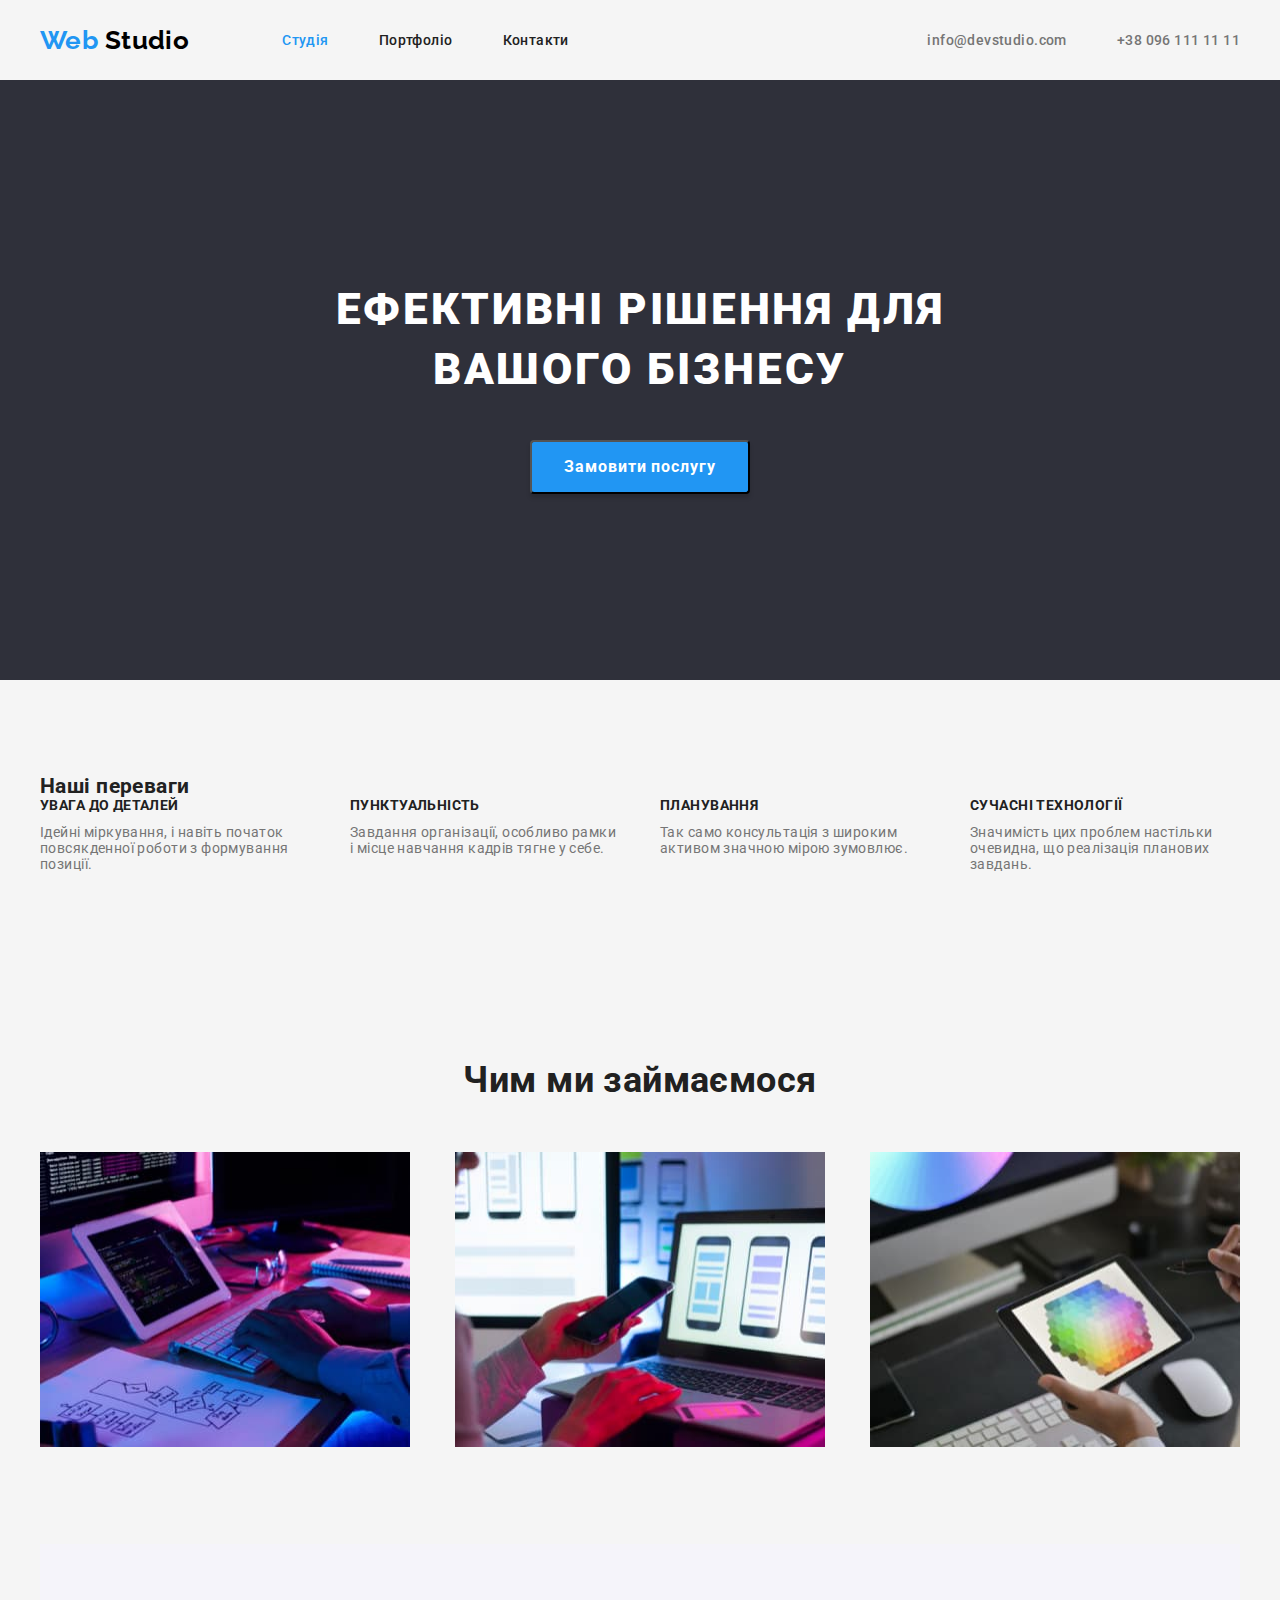
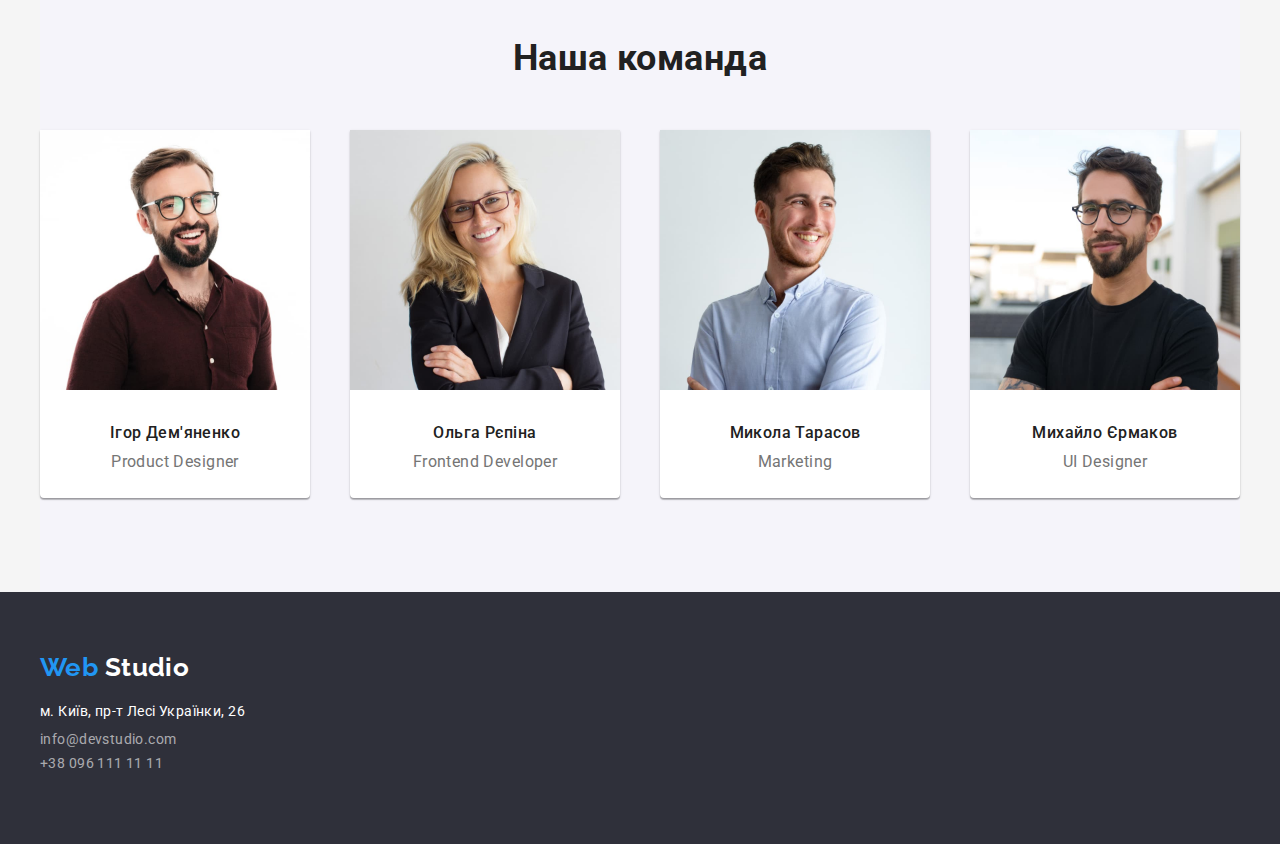
==== index.html @ baae4307 "make main flex styles" ====
<!DOCTYPE html>
<html lang="uk">
  <head>
    <meta charset="UTF-8">
    <meta http-equiv="X-UA-Compatible" content="IE=edge">
    <meta name="viewport" content="width=device-width, initial-scale=1.0">
    <title>WebStudio</title>
    <link rel="preconnect" href="https://fonts.googleapis.com">
    <link rel="preconnect" href="https://fonts.gstatic.com" crossorigin>
    <link href="https://fonts.googleapis.com/css2?family=Raleway:wght@700&family=Roboto:wght@400;500;700;900&display=swap" rel="stylesheet">
    <link rel="stylesheet" href="https://cdnjs.cloudflare.com/ajax/libs/modern-normalize/1.1.0/modern-normalize.min.css">
    <link rel="stylesheet" href="./css/styles.css">
  </head>
  <body>
    <header>
      <div class="container header-menu">
        <a href="./index.html" class="logo" lang="en"><span class="logo-accent">Web</span> Studio</a>
        <nav>
          <ul class="site-nav list">
            <li class="item"><a href="" class="link current">Студія</a></li>
            <li class="item"><a href="./portfolio.html" class="link">Портфоліо</a></li>
            <li class="item"><a href="" class="link">Контакти</a></li>
          </ul>
        </nav>
        <ul class="address-items list">
          <li class="item"><a href="mailto:info@devstudio.com" class="nav-adress">info@devstudio.com</a></li>
          <li class="item"><a href="tel:+380961111111" class="nav-adress">+38 096 111 11 11</a></li>
        </ul>
      </div>
    </header>

    <main>
      <section class="hero">
        <h1 class="hero-title">Ефективні рішення для вашого бізнесу</h1>
        <button type="button" class="button">Замовити послугу</button>
      </section>

      <section class="section container">
        <h2>Наші переваги</h2>
        <ul class="benefits list">
          <li class="thesis item">
            <h3 class="subheader">УВАГА ДО ДЕТАЛЕЙ</h3>
            <p class="description"> Ідейні міркування, і навіть початок повсякденної роботи з формування позиції. </p>
          </li>
          <li class="thesis item">
            <h3 class="subheader">ПУНКТУАЛЬНІСТЬ</h3>
            <p class="description"> Завдання організації, особливо рамки і місце навчання кадрів тягне у себе. </p>
          </li>
          <li class="thesis item">
            <h3 class="subheader">ПЛАНУВАННЯ</h3>
            <p class="description"> Так само консультація з широким активом значною мірою зумовлює. </p>
          </li>
          <li class="thesis item">
            <h3 class="subheader">СУЧАСНІ ТЕХНОЛОГІЇ</h3>
            <p class="description"> Значимість цих проблем настільки очевидна, що реалізація планових завдань. </p>
          </li>
        </ul>
      </section>

      <section class="section container">
        <h2 class="title">Чим ми займаємося</h2>
        <ul class="pictures list">
          <li class="item">
            <img src="./images/box1.jpg" alt="праця за комп'ютером" width="370" height="295">
          </li>
          <li class="item">
            <img src="./images/box2.jpg" alt="смартфон в руці" width="370" height="295">
          </li>
          <li class="item">
            <img src="./images/box3.jpg" alt="планшет в руці" width="370" height="295">
          </li>
        </ul>
      </section>

      <section class="team-section section container">
        <h2 class="title">Наша команда</h2>
        <ul class="team-cards list">
          <li class="team-card item">
            <img src="./images/person1.jpg" alt="фото співробітника" width="270" height="260">
              <div class="team-info">
                <h3 class="team-title">Ігор Дем'яненко</h3>
                <p class="team-job-title">Product Designer</p>
              </div>
          </li>
          <li class="team-card item">
            <img src="./images/person2.jpg" alt="фото співробітника" width="270" height="260">
              <div class="team-info">
                <h3 class="team-title">Ольга Рєпіна</h3>
                <p class="team-job-title">Frontend Developer</p>
              </div>
          </li>
          <li class="team-card item">
            <img src="./images/person3.jpg" alt="фото співробітника" width="270" height="260">
              <div class="team-info">
                <h3 class="team-title">Микола Тарасов</h3>
                <p class="team-job-title">Marketing</p>
              </div>
          </li>
          <li class="team-card item">
            <img src="./images/person4.jpg" alt="фото співробітника" width="270" height="260">
            <div class="team-info">
              <h3 class="team-title">Михайло Єрмаков</h3>
              <p class="team-job-title">UI Designer</p>
            </div>
          </li>
        </ul>
      </section>
    </main>

    <footer class="footer">
      <div class="container">
        <a href="./index.html" class="logo" lang="en"><span class="logo-accent">Web</span> <span class="footer-logo">Studio</span></a>
        <address>
          <p class="address">м. Київ, пр-т Лесі Українки, 26</p>
          <ul class="list">
            <li><a href="mailto:info@devstudio.com" class="adress-contacts">info@devstudio.com</a></li>
            <li><a href="tel:+380961111111" class="adress-contacts">+38 096 111 11 11</a></li>
          </ul>
        </address>
      </div>
    </footer>

  </body>
</html>
---- css/styles.css ----
/* колір основного тексту #212121 */
/* допоміжний колір тексту  #757575 */
/* background #F5F5F5 */
/* допоміжний колір фону #F5F4FA  */
/* background footer #2F303A */
/* акцент #2196F3 */

/* Common classes */

:root {
    --primary-text-color: #212121;
    --secondary-text-color: #757575;
    --primary-background-color: #F5F5F5;
    --secondary-background-color: #F5F4FA;
    --background-footer: #2F303A;
    --accent-color: #2196F3;
}

body {
    background-color: var(--primary-background-color);
    color: var(--primary-text-color);
    font-family: Roboto, sans-serif;
    font-size: 14px;
    letter-spacing: 0.03em;
}

.list {
    padding: 0;
    margin: 0;
    list-style: none;
}

a {
    text-decoration: none;
}

.container {
    width: 1200px;
    margin: 0 auto;
}

h1, h2, h3, p {
    margin: 0;
    padding: 0;
}

/* Header */

.header-menu {
    display: flex;
    align-items: center;
    height: 80px;
}

/* Logo */

.logo {
    font-family: Raleway, sans-serif;
    font-weight: 700;
    font-size: 26px;
    line-height: 1.19;
    color: #000;
}

.logo-accent {
    color: var(--accent-color);
}

/* Site nav */
.site-nav {
    display: flex;
    margin-left: 93px;
}

.site-nav .item {
    margin-right: 50px;
    /*justify-content: space-between;*/
}

.site-nav .item:last-child {
    margin-right: 0;
}

.site-nav .link {
    color: var(--primary-text-color);
    font-weight: 500;
    line-height: 1.14;
    
}

.site-nav .link:hover,
.site-nav .link:focus {
    color: var(--accent-color);
}

.site-nav .link.current {
    color: var(--accent-color);
}

.nav-adress {
    font-weight: 500;
    line-height: 1.14;
    color: var(--secondary-text-color);
}

.nav-adress:hover,
.nav-adress:focus {
    color: var(--accent-color);
}

.address-items {
    display: flex;
    margin-left: auto;
}

.address-items .item {
    margin-right: 50px;
}

.address-items .item + .item {
    margin: 0;
}

/* Hero */

.hero {
    height: 600px;
    background-color: var(--background-footer);
    text-align: center;
    padding: 200px 0;
}

.hero-title {
    font-weight: 900;
    font-size: 44px;
    line-height: 1.36;
    letter-spacing: 0.06em;
    text-transform: uppercase;
    color: #FFFFFF;
    width: 696px;
    margin: 0 auto;
}

.button {
    display: inline-block;
    background: var(--accent-color);
    box-shadow: 0px 4px 4px rgba(0, 0, 0, 0.15);
    border-radius: 4px;
    font-weight: 700;
    font-size: 16px;
    line-height: 1.87;
    text-align: center;
    color: #FFFFFF;
    cursor: pointer;
    letter-spacing: 0.06em;
    padding: 10px 32px;
    margin-top: 40px;
}

/* Sections */
.section {
    padding: 94px 0;
}

.benefits {
    display: flex;
    justify-content: space-between;
}

.thesis {
    width: 270px;
}

.subheader {
    font-size: inherit;
    font-weight: 700;
    line-height: 1.14;
    text-transform: uppercase;
    margin-bottom: 10px;
}

.description {
    color: var(--secondary-text-color);
}

.title {
    font-weight: 700;
    font-size: 36px;
    line-height: 1.16;
    text-align: center;
    margin-bottom: 50px;
}

.pictures {
    display: flex;
    justify-content: space-between;
    
}

.pictures .item:not(:last-child) {
    margin-right: 30px;
}

/* Team info */

.team-section {
    background-color: var(--secondary-background-color);
}

.team-cards {
    display: flex;
    justify-content: space-between;
}

.team-card {
    width: 270px;
    height: 368px;
    background-color: white;
    box-shadow: 0px 1px 3px rgba(0, 0, 0, 0.12), 0px 1px 1px rgba(0, 0, 0, 0.14), 0px 2px 1px rgba(0, 0, 0, 0.2);
    border-radius: 0px 0px 4px 4px;
}
.team-card:hover {
    filter: drop-shadow(0px 4px 4px rgba(0, 0, 0, 0.25));
}

.team-info {
    padding: 30px 0;
}

.team-title {
    font-weight: 500;
    font-size: 16px;
    line-height: 1.19;
    text-align: center;
    margin-bottom: 10px;
}

.team-job-title {
    font-size: 16px;
    line-height: 1.19;
    text-align: center;
    color: var(--secondary-text-color);
}

/* Footer */

.address {
    font-style: normal;
    color: #fff;
    margin-top: 20px;
    margin-bottom: 9px;
}

.adress-contacts {
    color: rgba(255, 255, 255, 0.6);
    font-style: normal;
    text-decoration: none;
    line-height: 1.71;
    margin-bottom: 9px;
}

.footer {
    background-color: var(--background-footer);
    height: 252px;
    padding: 60px 0;
}

.footer-logo {
    color: #fff;
}
/* Portfolio */

.button-list {
    display: flex;
    justify-content: center;
}

.button-list .item:not(:last-child) {
    margin-right: 8px;
}

.button-menu {
    font-family: inherit;
    font-weight: 500;
    font-size: 16px;
    line-height: 1.63;
    text-align: center;
    color: var(--primary-text-color);
    background-color: var(--secondary-background-color);
    cursor: pointer;
    letter-spacing: 0.03em;
    border: none;
    padding: 6px 22px;
    border-radius: 4px;
    margin-bottom: 50px;
}

.button-menu:hover, 
.button-menu:focus {
    background-color: var(--accent-color);
    color: #fff;
}

.cards {
    display: flex;
    flex-wrap: wrap;
    justify-content:space-between;
}

.project-card {
    width: 370px;
    height: 404px;
    background-color: #fff;
    border: 1px solid #EEEEEE;
    margin-bottom: 30px;
}

.project-info {
    margin: 20px 24px;
}

.card-header {
    font-weight: 700;
    font-size: 18px;
    line-height: 2;
    color: var(--primary-text-color);
    letter-spacing: 0.06em;
}

.card-descr {
    font-size: 16px;
    line-height: 1.88;
    color: var(--secondary-text-color);
    letter-spacing: 0.03em;
}
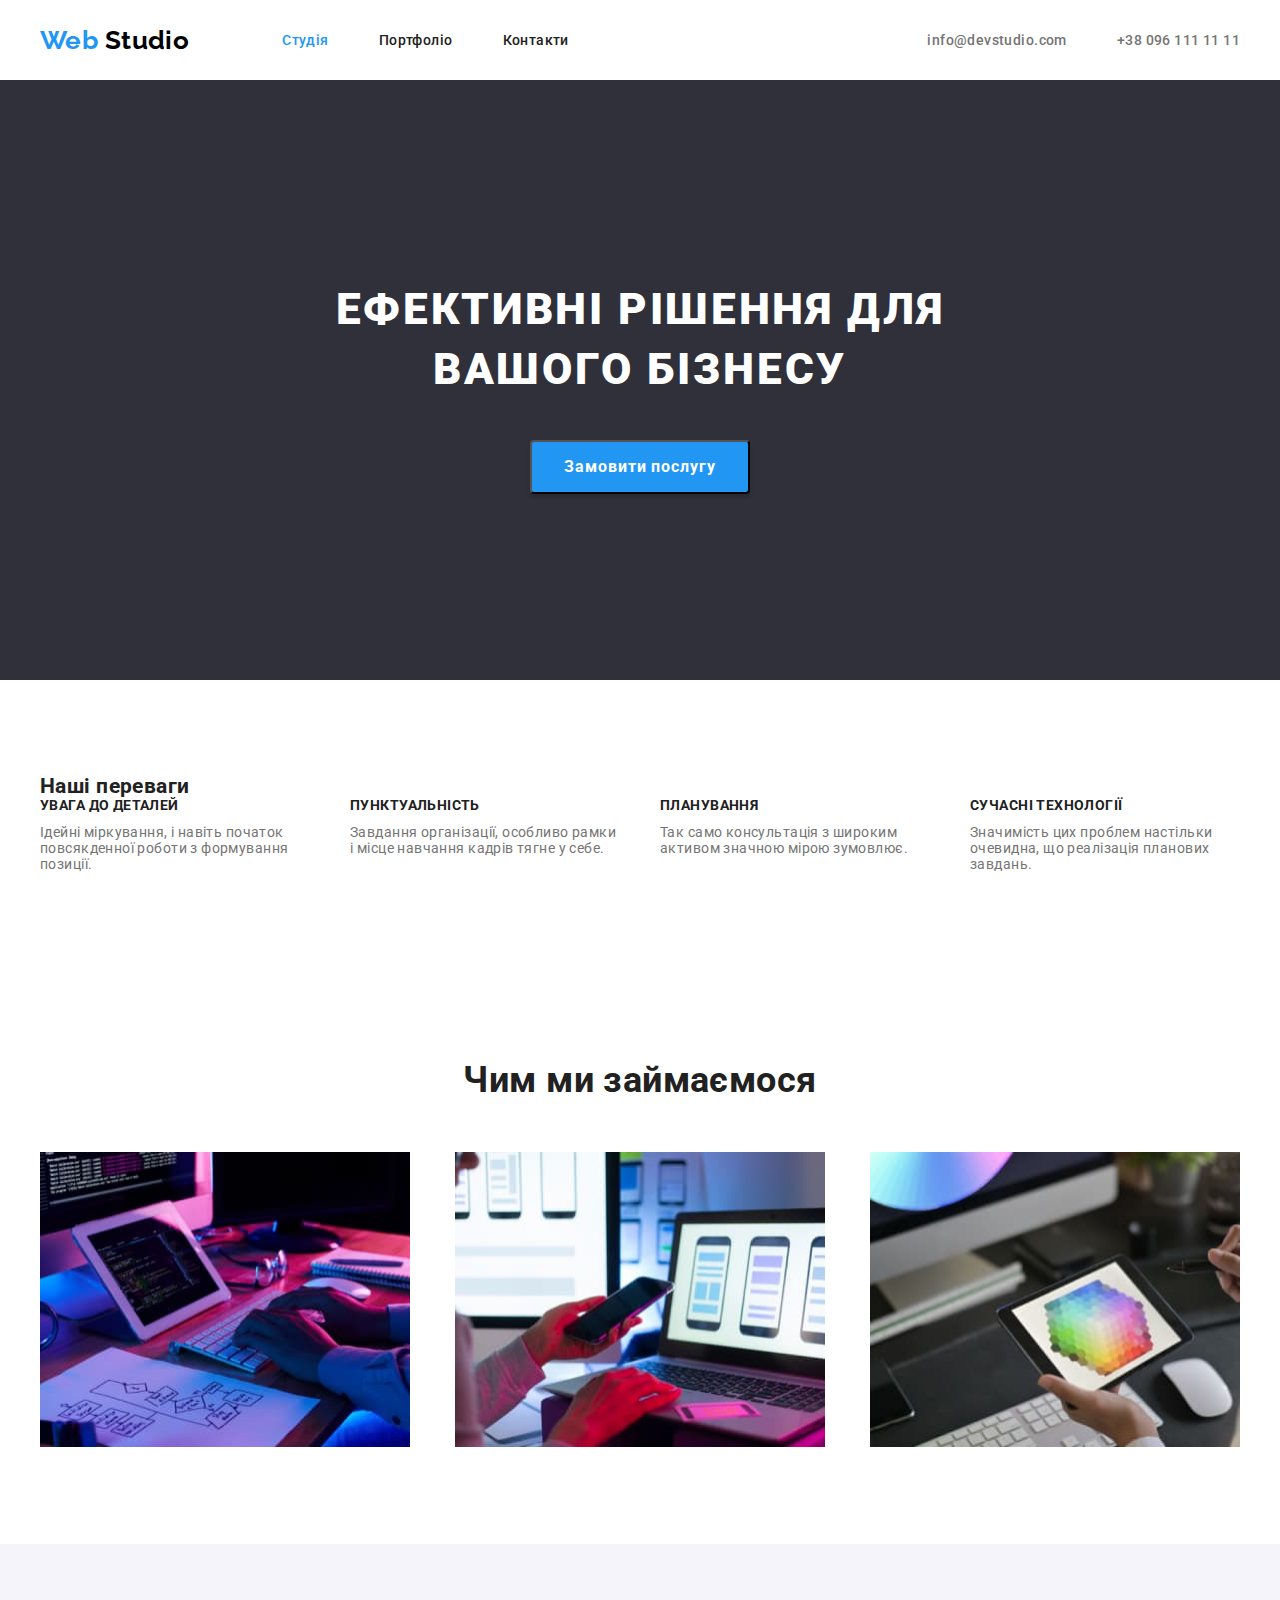
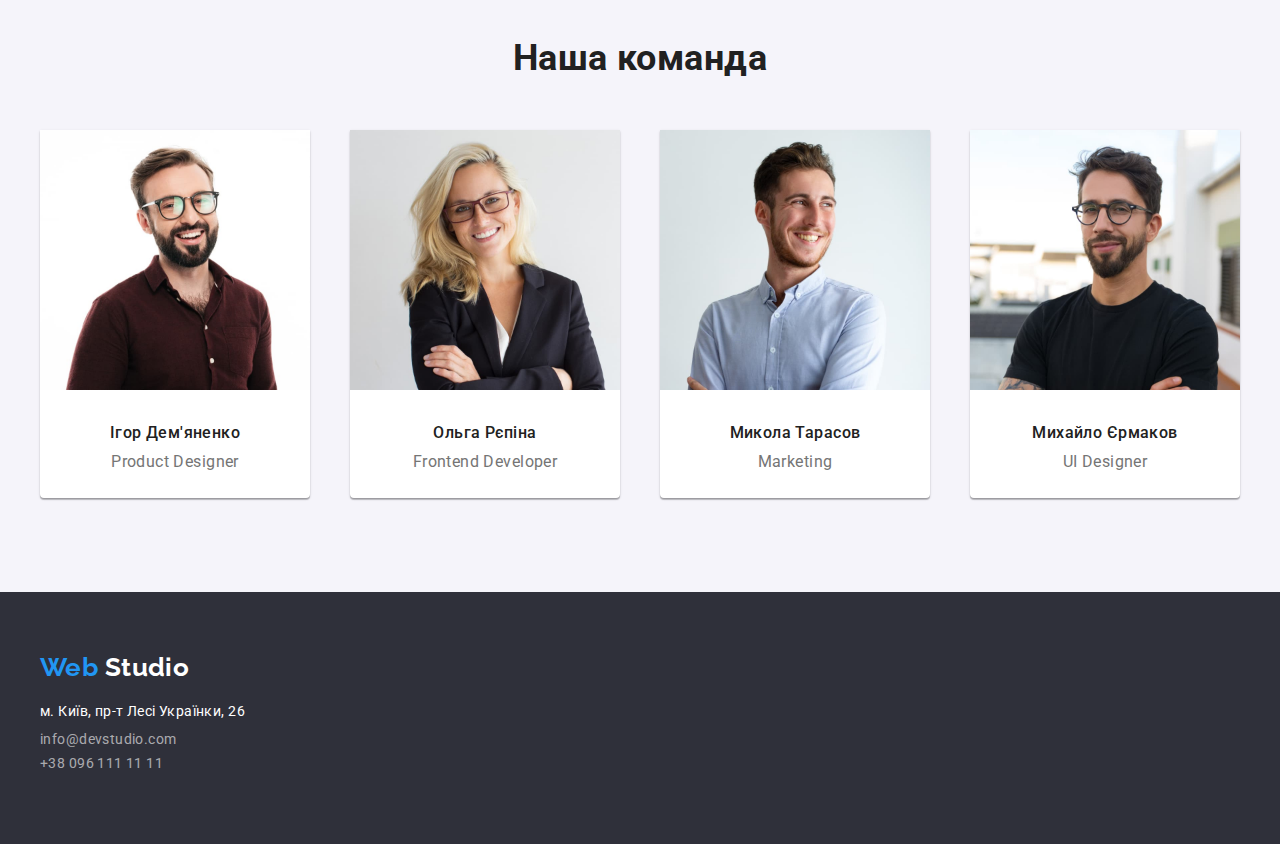
==== commit 0ecd5fa7: "make color edits" ====
--- a/index.html
+++ b/index.html
@@ -72,38 +72,40 @@
         </ul>
       </section>
 
-      <section class="team-section section container">
-        <h2 class="title">Наша команда</h2>
-        <ul class="team-cards list">
-          <li class="team-card item">
-            <img src="./images/person1.jpg" alt="фото співробітника" width="270" height="260">
+      <section class="team-section section">
+        <div class="container">
+          <h2 class="title">Наша команда</h2>
+          <ul class="team-cards list">
+            <li class="team-card item">
+              <img src="./images/person1.jpg" alt="фото співробітника" width="270" height="260">
+                <div class="team-info">
+                  <h3 class="team-title">Ігор Дем'яненко</h3>
+                  <p class="team-job-title">Product Designer</p>
+                </div>
+            </li>
+            <li class="team-card item">
+              <img src="./images/person2.jpg" alt="фото співробітника" width="270" height="260">
+                <div class="team-info">
+                  <h3 class="team-title">Ольга Рєпіна</h3>
+                  <p class="team-job-title">Frontend Developer</p>
+                </div>
+            </li>
+            <li class="team-card item">
+              <img src="./images/person3.jpg" alt="фото співробітника" width="270" height="260">
+                <div class="team-info">
+                  <h3 class="team-title">Микола Тарасов</h3>
+                  <p class="team-job-title">Marketing</p>
+                </div>
+            </li>
+            <li class="team-card item">
+              <img src="./images/person4.jpg" alt="фото співробітника" width="270" height="260">
               <div class="team-info">
-                <h3 class="team-title">Ігор Дем'яненко</h3>
-                <p class="team-job-title">Product Designer</p>
+                <h3 class="team-title">Михайло Єрмаков</h3>
+                <p class="team-job-title">UI Designer</p>
               </div>
-          </li>
-          <li class="team-card item">
-            <img src="./images/person2.jpg" alt="фото співробітника" width="270" height="260">
-              <div class="team-info">
-                <h3 class="team-title">Ольга Рєпіна</h3>
-                <p class="team-job-title">Frontend Developer</p>
-              </div>
-          </li>
-          <li class="team-card item">
-            <img src="./images/person3.jpg" alt="фото співробітника" width="270" height="260">
-              <div class="team-info">
-                <h3 class="team-title">Микола Тарасов</h3>
-                <p class="team-job-title">Marketing</p>
-              </div>
-          </li>
-          <li class="team-card item">
-            <img src="./images/person4.jpg" alt="фото співробітника" width="270" height="260">
-            <div class="team-info">
-              <h3 class="team-title">Михайло Єрмаков</h3>
-              <p class="team-job-title">UI Designer</p>
-            </div>
-          </li>
-        </ul>
+            </li>
+          </ul>
+        </div>
       </section>
     </main>
 
--- a/css/styles.css
+++ b/css/styles.css
@@ -11,7 +11,7 @@
 :root {
     --primary-text-color: #212121;
     --secondary-text-color: #757575;
-    --primary-background-color: #F5F5F5;
+    --primary-background-color: #fff;
     --secondary-background-color: #F5F4FA;
     --background-footer: #2F303A;
     --accent-color: #2196F3;
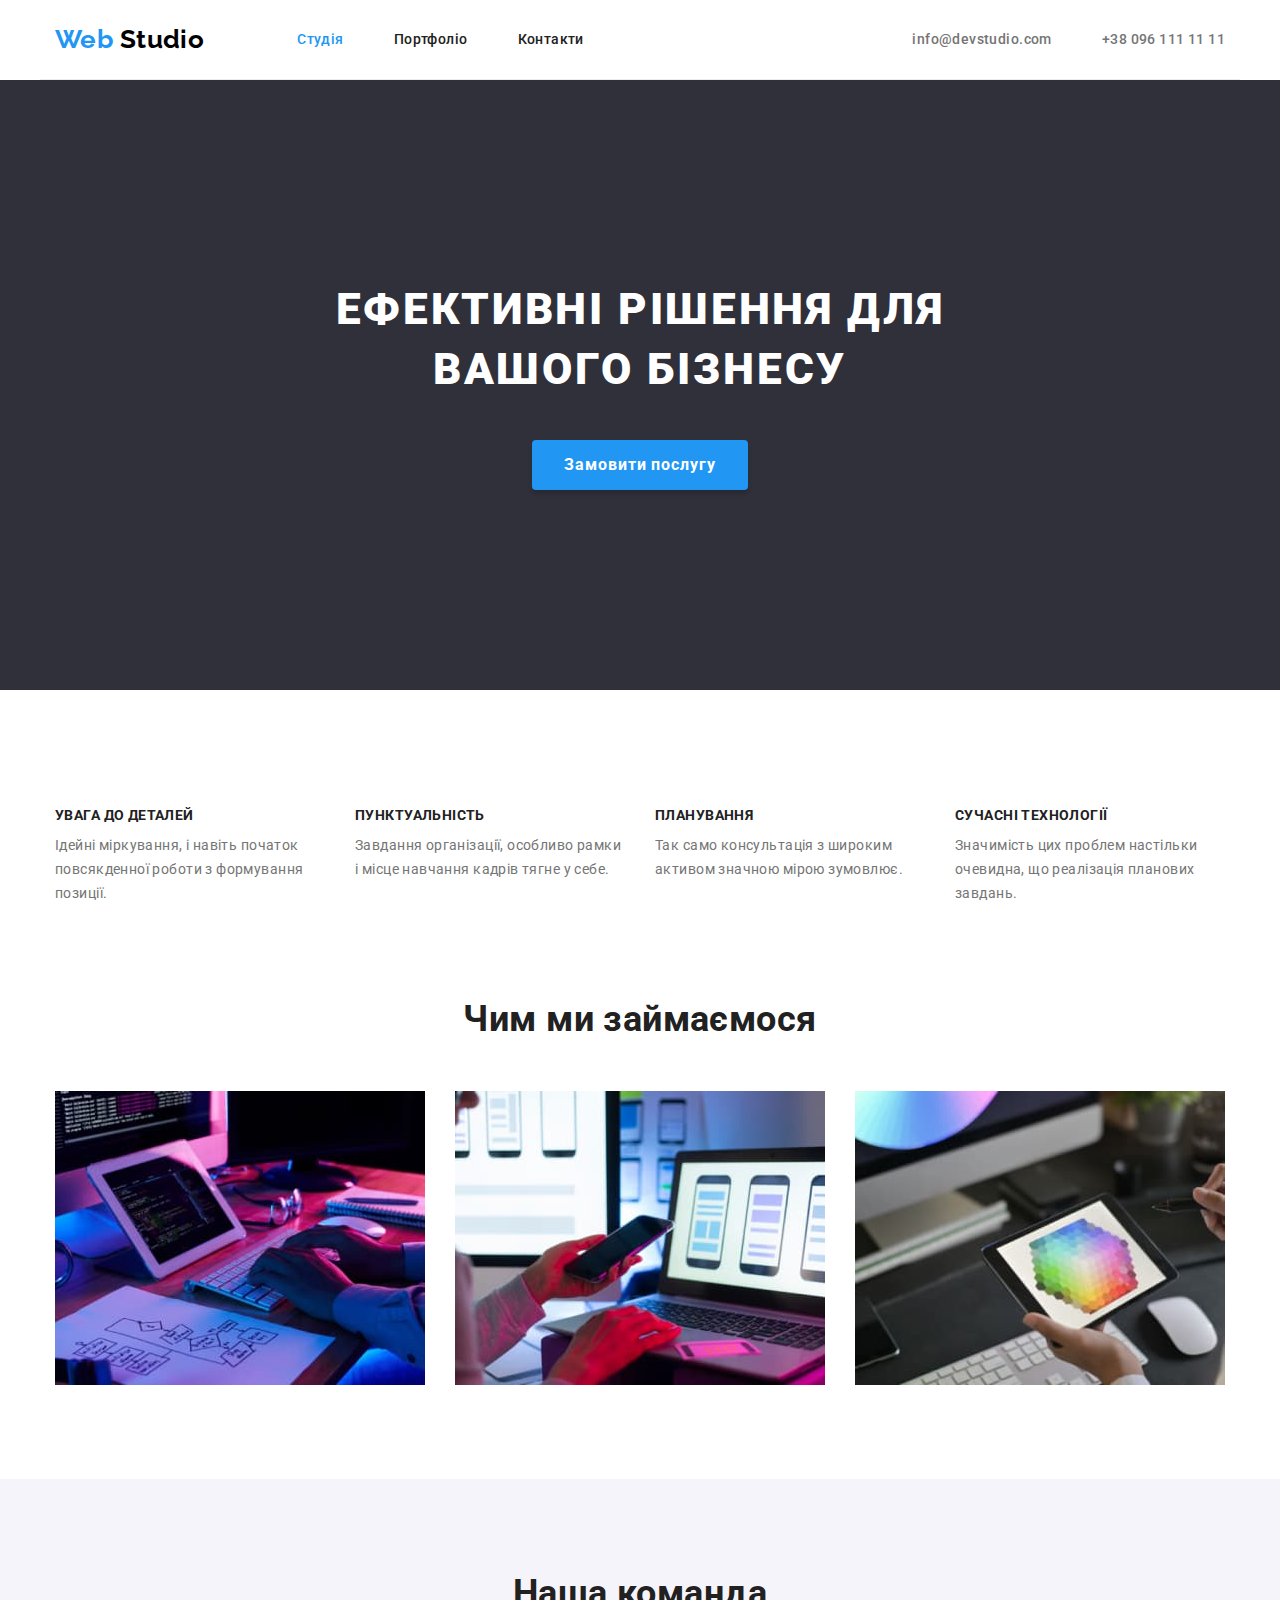
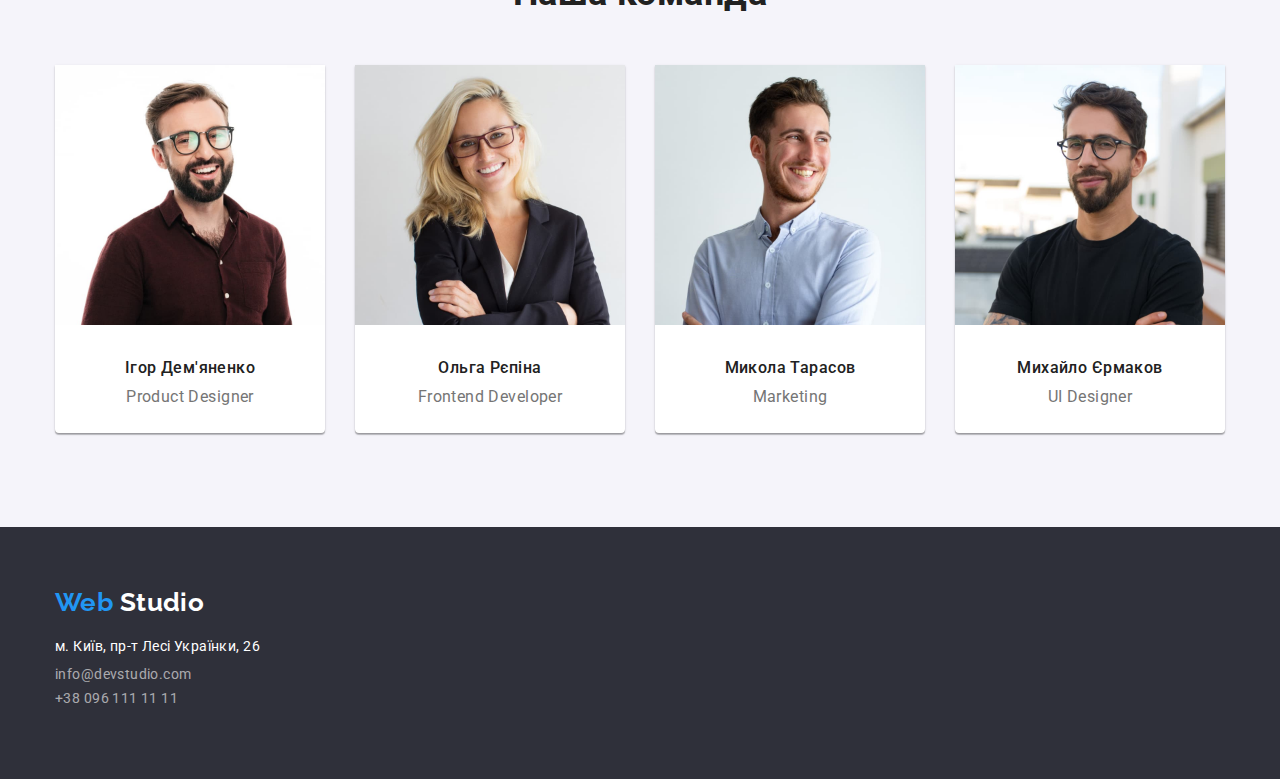
==== commit 43857dc4: "make edits" ====
--- a/index.html
+++ b/index.html
@@ -19,7 +19,7 @@
           <ul class="site-nav list">
             <li class="item"><a href="" class="link current">Студія</a></li>
             <li class="item"><a href="./portfolio.html" class="link">Портфоліо</a></li>
-            <li class="item"><a href="" class="link">Контакти</a></li>
+            <li class="item"><a href="#contacts" class="link">Контакти</a></li>
           </ul>
         </nav>
         <ul class="address-items list">
@@ -35,41 +35,45 @@
         <button type="button" class="button">Замовити послугу</button>
       </section>
 
-      <section class="section container">
-        <h2>Наші переваги</h2>
-        <ul class="benefits list">
-          <li class="thesis item">
-            <h3 class="subheader">УВАГА ДО ДЕТАЛЕЙ</h3>
-            <p class="description"> Ідейні міркування, і навіть початок повсякденної роботи з формування позиції. </p>
-          </li>
-          <li class="thesis item">
-            <h3 class="subheader">ПУНКТУАЛЬНІСТЬ</h3>
-            <p class="description"> Завдання організації, особливо рамки і місце навчання кадрів тягне у себе. </p>
-          </li>
-          <li class="thesis item">
-            <h3 class="subheader">ПЛАНУВАННЯ</h3>
-            <p class="description"> Так само консультація з широким активом значною мірою зумовлює. </p>
-          </li>
-          <li class="thesis item">
-            <h3 class="subheader">СУЧАСНІ ТЕХНОЛОГІЇ</h3>
-            <p class="description"> Значимість цих проблем настільки очевидна, що реалізація планових завдань. </p>
-          </li>
-        </ul>
+      <section class="section benefits-section">
+        <div class="container">
+          <h2 class="hidden-title">Наші переваги</h2>
+          <ul class="benefits list">
+            <li class="thesis item">
+              <h3 class="subheader">УВАГА ДО ДЕТАЛЕЙ</h3>
+              <p class="description"> Ідейні міркування, і навіть початок повсякденної роботи з формування позиції. </p>
+            </li>
+            <li class="thesis item">
+              <h3 class="subheader">ПУНКТУАЛЬНІСТЬ</h3>
+              <p class="description"> Завдання організації, особливо рамки і місце навчання кадрів тягне у себе. </p>
+            </li>
+            <li class="thesis item">
+              <h3 class="subheader">ПЛАНУВАННЯ</h3>
+              <p class="description"> Так само консультація з широким активом значною мірою зумовлює. </p>
+            </li>
+            <li class="thesis item">
+              <h3 class="subheader">СУЧАСНІ ТЕХНОЛОГІЇ</h3>
+              <p class="description"> Значимість цих проблем настільки очевидна, що реалізація планових завдань. </p>
+            </li>
+          </ul>
+        </div>
       </section>
 
-      <section class="section container">
-        <h2 class="title">Чим ми займаємося</h2>
-        <ul class="pictures list">
-          <li class="item">
-            <img src="./images/box1.jpg" alt="праця за комп'ютером" width="370" height="295">
-          </li>
-          <li class="item">
-            <img src="./images/box2.jpg" alt="смартфон в руці" width="370" height="295">
-          </li>
-          <li class="item">
-            <img src="./images/box3.jpg" alt="планшет в руці" width="370" height="295">
-          </li>
-        </ul>
+      <section class="section">
+        <div class="container">
+          <h2 class="title">Чим ми займаємося</h2>
+          <ul class="pictures list">
+            <li class="item">
+              <img src="./images/box1.jpg" alt="праця за комп'ютером" width="370" height="295" class="img-gadget">
+            </li>
+            <li class="item">
+              <img src="./images/box2.jpg" alt="смартфон в руці" width="370" height="295" class="img-gadget">
+            </li>
+            <li class="item">
+              <img src="./images/box3.jpg" alt="планшет в руці" width="370" height="295" class="img-gadget">
+            </li>
+          </ul>
+        </div>
       </section>
 
       <section class="team-section section">
@@ -112,7 +116,7 @@
     <footer class="footer">
       <div class="container">
         <a href="./index.html" class="logo" lang="en"><span class="logo-accent">Web</span> <span class="footer-logo">Studio</span></a>
-        <address>
+        <address id="contacts">
           <p class="address">м. Київ, пр-т Лесі Українки, 26</p>
           <ul class="list">
             <li><a href="mailto:info@devstudio.com" class="adress-contacts">info@devstudio.com</a></li>
--- a/css/styles.css
+++ b/css/styles.css
@@ -38,6 +38,7 @@
 .container {
     width: 1200px;
     margin: 0 auto;
+    padding: 0 15px;
 }
 
 h1, h2, h3, p {
@@ -51,6 +52,7 @@
     display: flex;
     align-items: center;
     height: 80px;
+    border-bottom: 1px solid #ECECEC;
 }
 
 /* Logo */
@@ -125,7 +127,6 @@
 /* Hero */
 
 .hero {
-    height: 600px;
     background-color: var(--background-footer);
     text-align: center;
     padding: 200px 0;
@@ -156,6 +157,7 @@
     letter-spacing: 0.06em;
     padding: 10px 32px;
     margin-top: 40px;
+    border: none;
 }
 
 /* Sections */
@@ -163,6 +165,14 @@
     padding: 94px 0;
 }
 
+.hidden-title {
+    visibility: hidden;
+}
+
+.benefits-section {
+    padding-bottom: 0;
+}
+
 .benefits {
     display: flex;
     justify-content: space-between;
@@ -182,6 +192,7 @@
 
 .description {
     color: var(--secondary-text-color);
+    line-height: 1.71;
 }
 
 .title {
@@ -200,6 +211,12 @@
 
 .pictures .item:not(:last-child) {
     margin-right: 30px;
+}
+
+.img-gadget {
+    display: block;
+    max-width: 100%;
+    height: auto;
 }
 
 /* Team info */
@@ -274,6 +291,7 @@
 .button-list {
     display: flex;
     justify-content: center;
+    margin-bottom: 50px;
 }
 
 .button-list .item:not(:last-child) {
@@ -293,7 +311,6 @@
     border: none;
     padding: 6px 22px;
     border-radius: 4px;
-    margin-bottom: 50px;
 }
 
 .button-menu:hover, 
@@ -310,14 +327,14 @@
 
 .project-card {
     width: 370px;
-    height: 404px;
-    background-color: #fff;
-    border: 1px solid #EEEEEE;
     margin-bottom: 30px;
 }
 
 .project-info {
-    margin: 20px 24px;
+    padding: 20px 24px;
+    border-left: 1px solid #EEEEEE;
+    border-right: 1px solid #EEEEEE;
+    border-bottom: 1px solid #EEEEEE;
 }
 
 .card-header {
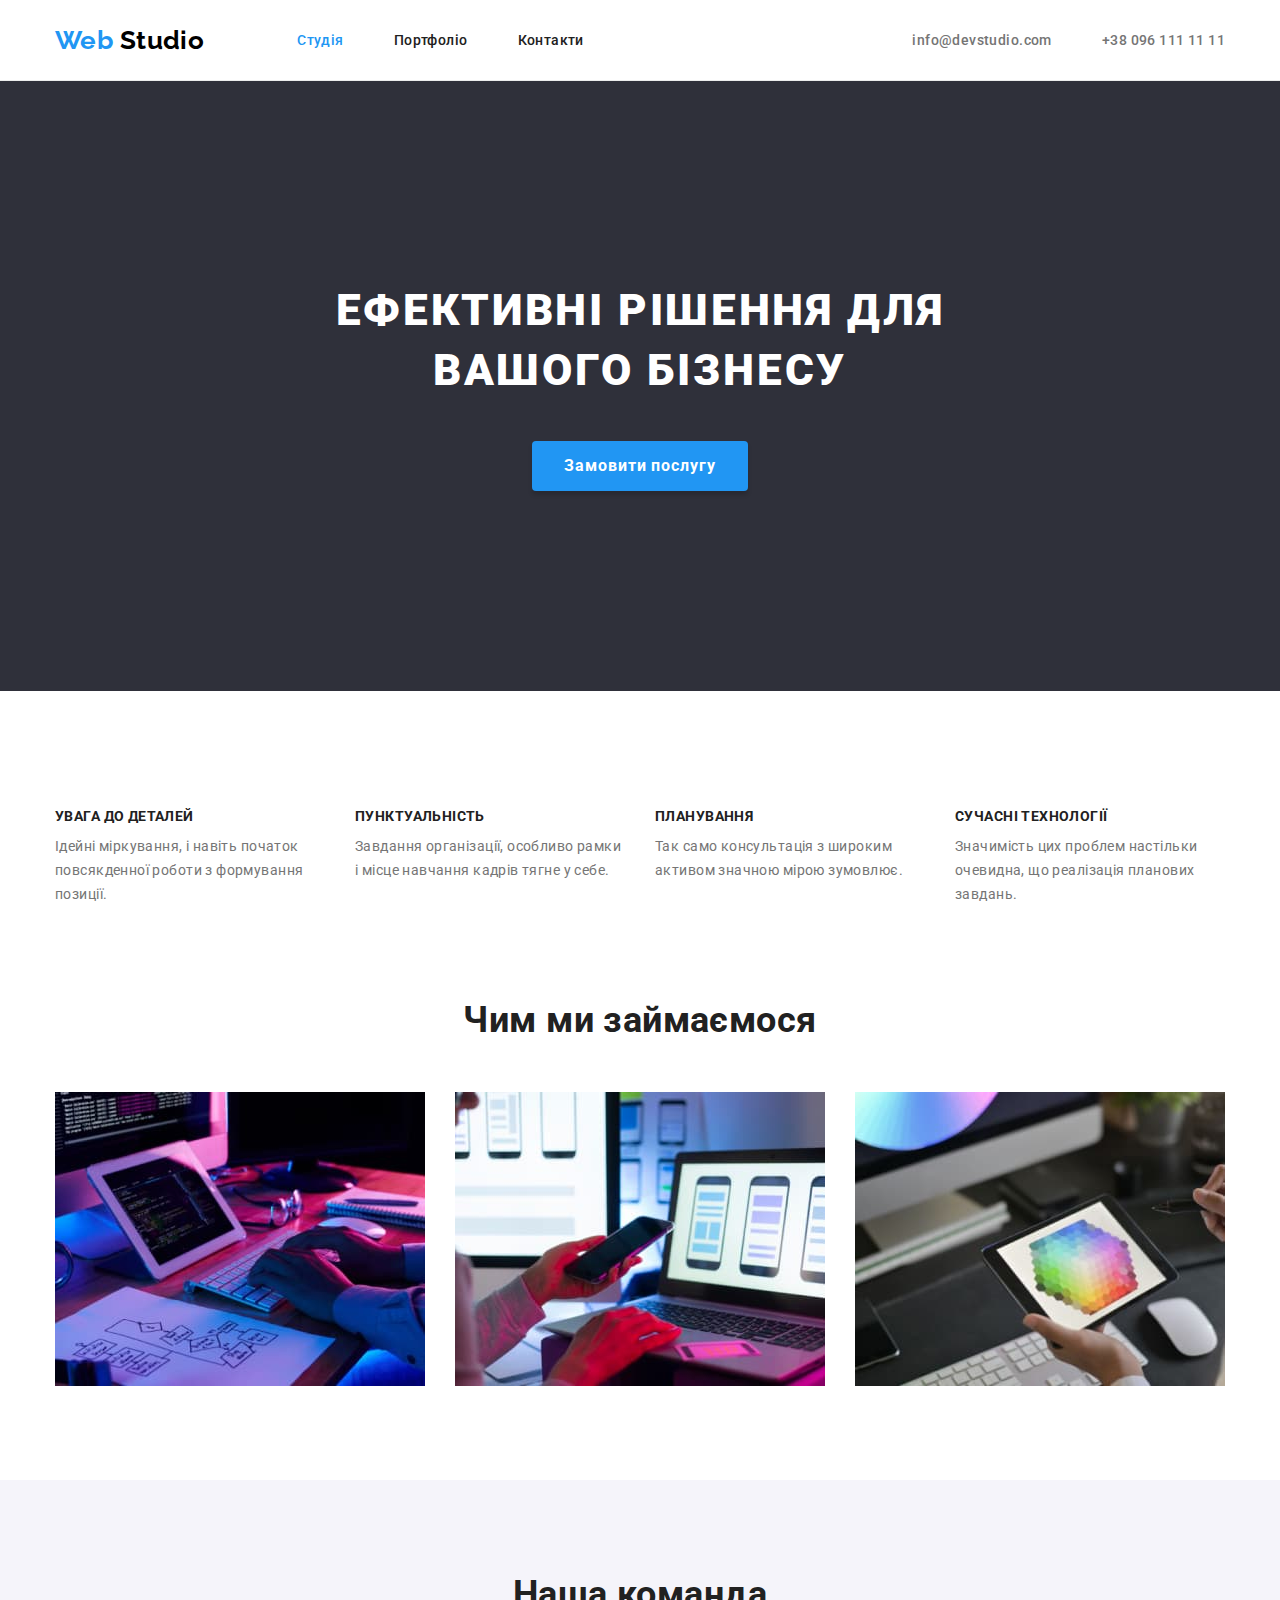
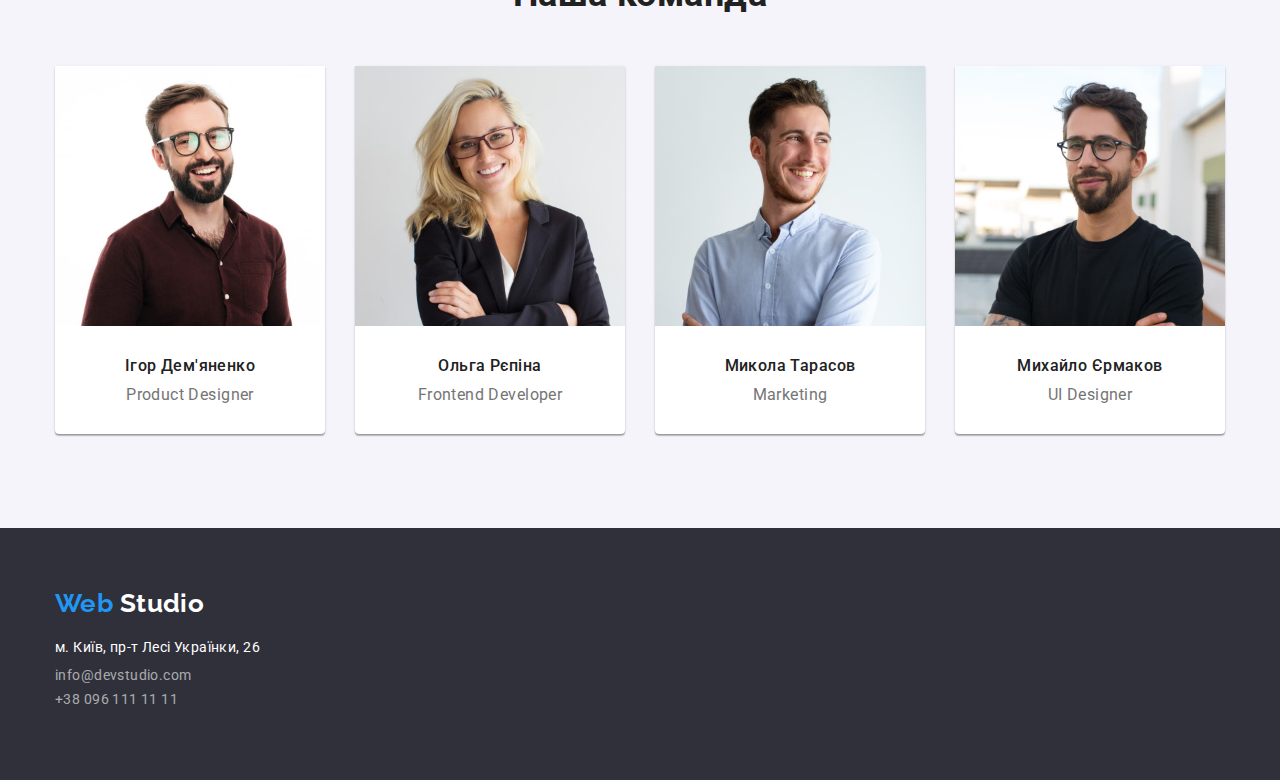
==== commit 9402abdc: "made edits" ====
--- a/index.html
+++ b/index.html
@@ -12,7 +12,7 @@
     <link rel="stylesheet" href="./css/styles.css">
   </head>
   <body>
-    <header>
+    <header class="header">
       <div class="container header-menu">
         <a href="./index.html" class="logo" lang="en"><span class="logo-accent">Web</span> Studio</a>
         <nav>
@@ -116,7 +116,7 @@
     <footer class="footer">
       <div class="container">
         <a href="./index.html" class="logo" lang="en"><span class="logo-accent">Web</span> <span class="footer-logo">Studio</span></a>
-        <address id="contacts">
+        <address id="contacts" class="contacts">
           <p class="address">м. Київ, пр-т Лесі Українки, 26</p>
           <ul class="list">
             <li><a href="mailto:info@devstudio.com" class="adress-contacts">info@devstudio.com</a></li>
--- a/css/styles.css
+++ b/css/styles.css
@@ -41,18 +41,26 @@
     padding: 0 15px;
 }
 
-h1, h2, h3, p {
+h1, h2, h3, p, img {
     margin: 0;
     padding: 0;
 }
 
+img {
+    display: block;
+    height: auto;
+}
+
 /* Header */
+
+.header {
+    border-bottom: 1px solid #ECECEC;
+}
 
 .header-menu {
     display: flex;
     align-items: center;
     height: 80px;
-    border-bottom: 1px solid #ECECEC;
 }
 
 /* Logo */
@@ -262,10 +270,23 @@
 
 /* Footer */
 
+.footer {
+    background-color: var(--background-footer);
+    height: 252px;
+    padding: 60px 0;
+}
+
+.footer-logo {
+    color: #fff;
+}
+
+.contacts {
+    margin-top: 20px;
+}
+
 .address {
     font-style: normal;
     color: #fff;
-    margin-top: 20px;
     margin-bottom: 9px;
 }
 
@@ -277,15 +298,8 @@
     margin-bottom: 9px;
 }
 
-.footer {
-    background-color: var(--background-footer);
-    height: 252px;
-    padding: 60px 0;
-}
-
-.footer-logo {
-    color: #fff;
-}
+
+
 /* Portfolio */
 
 .button-list {
@@ -330,6 +344,10 @@
     margin-bottom: 30px;
 }
 
+.project-card:nth-last-child(-n + 3) {
+    margin-bottom: 0;
+}
+
 .project-info {
     padding: 20px 24px;
     border-left: 1px solid #EEEEEE;
@@ -343,6 +361,7 @@
     line-height: 2;
     color: var(--primary-text-color);
     letter-spacing: 0.06em;
+    margin-bottom: 4px;
 }
 
 .card-descr {
